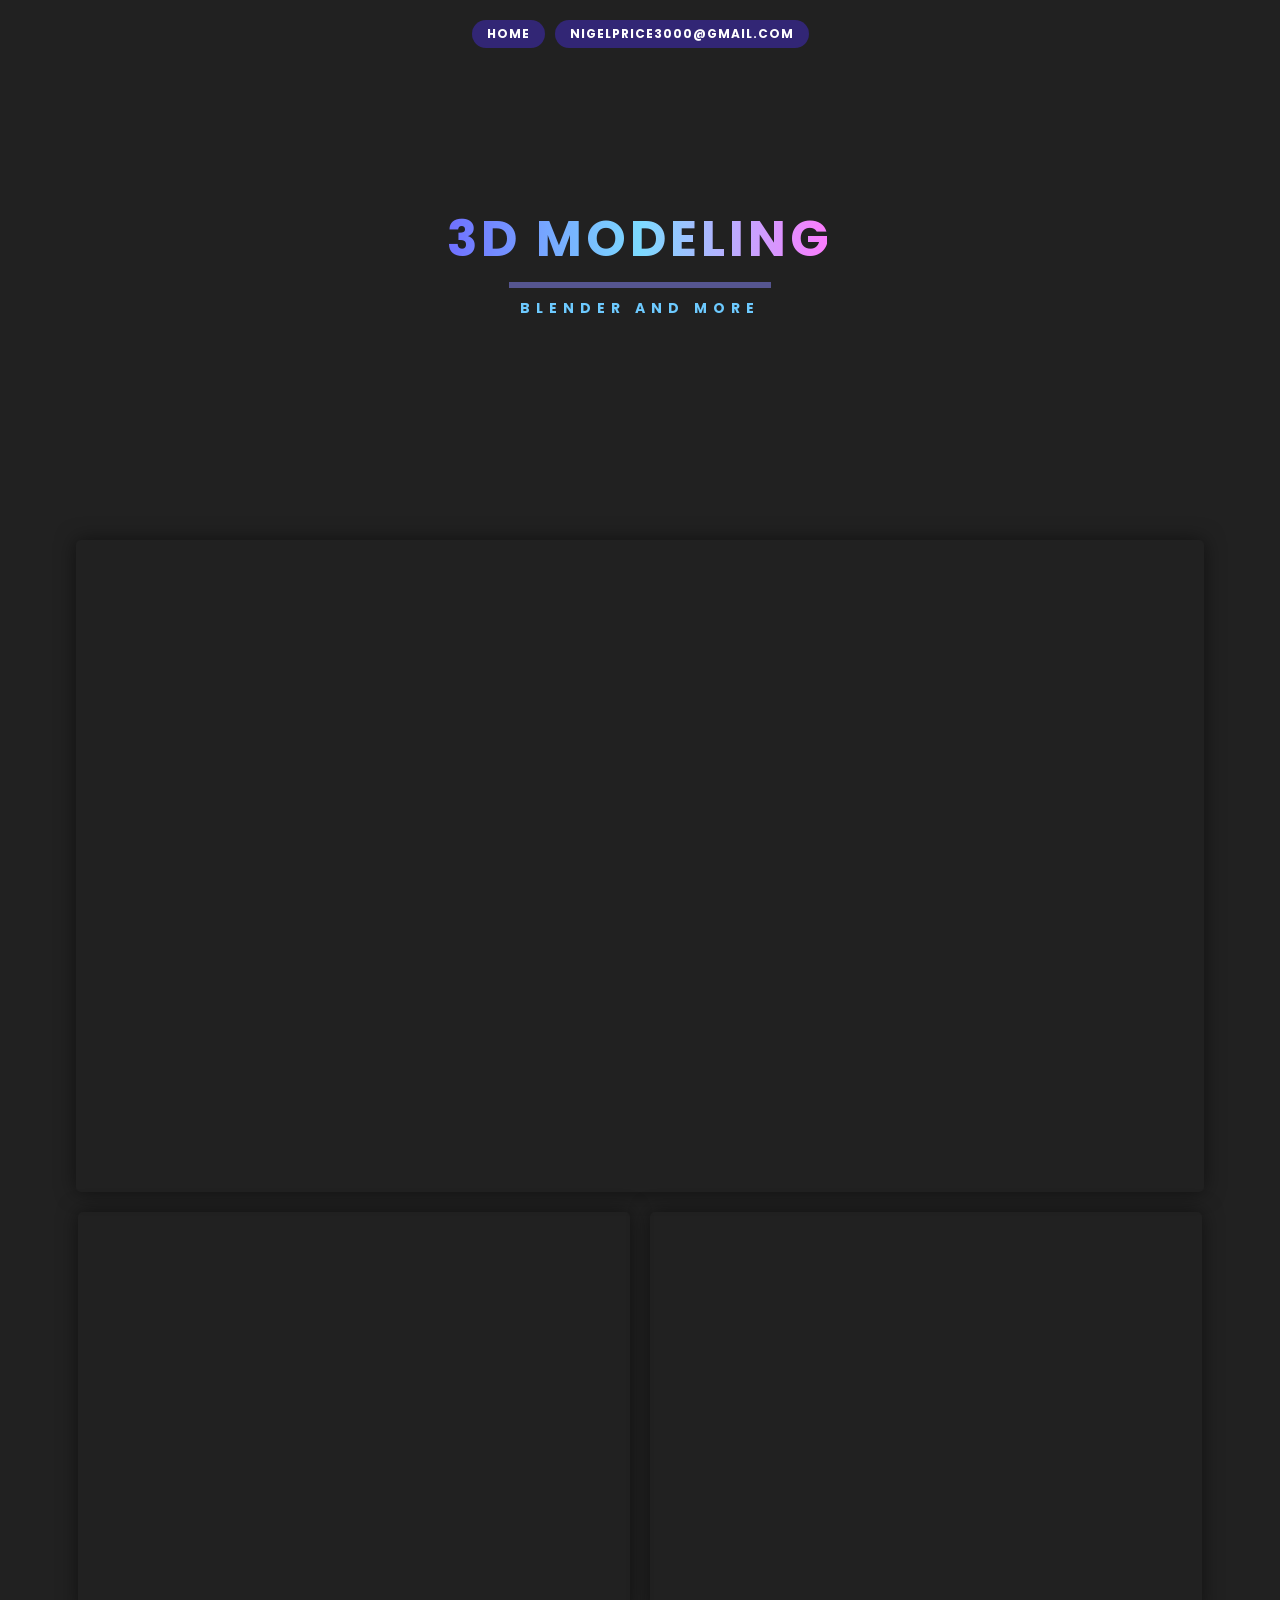
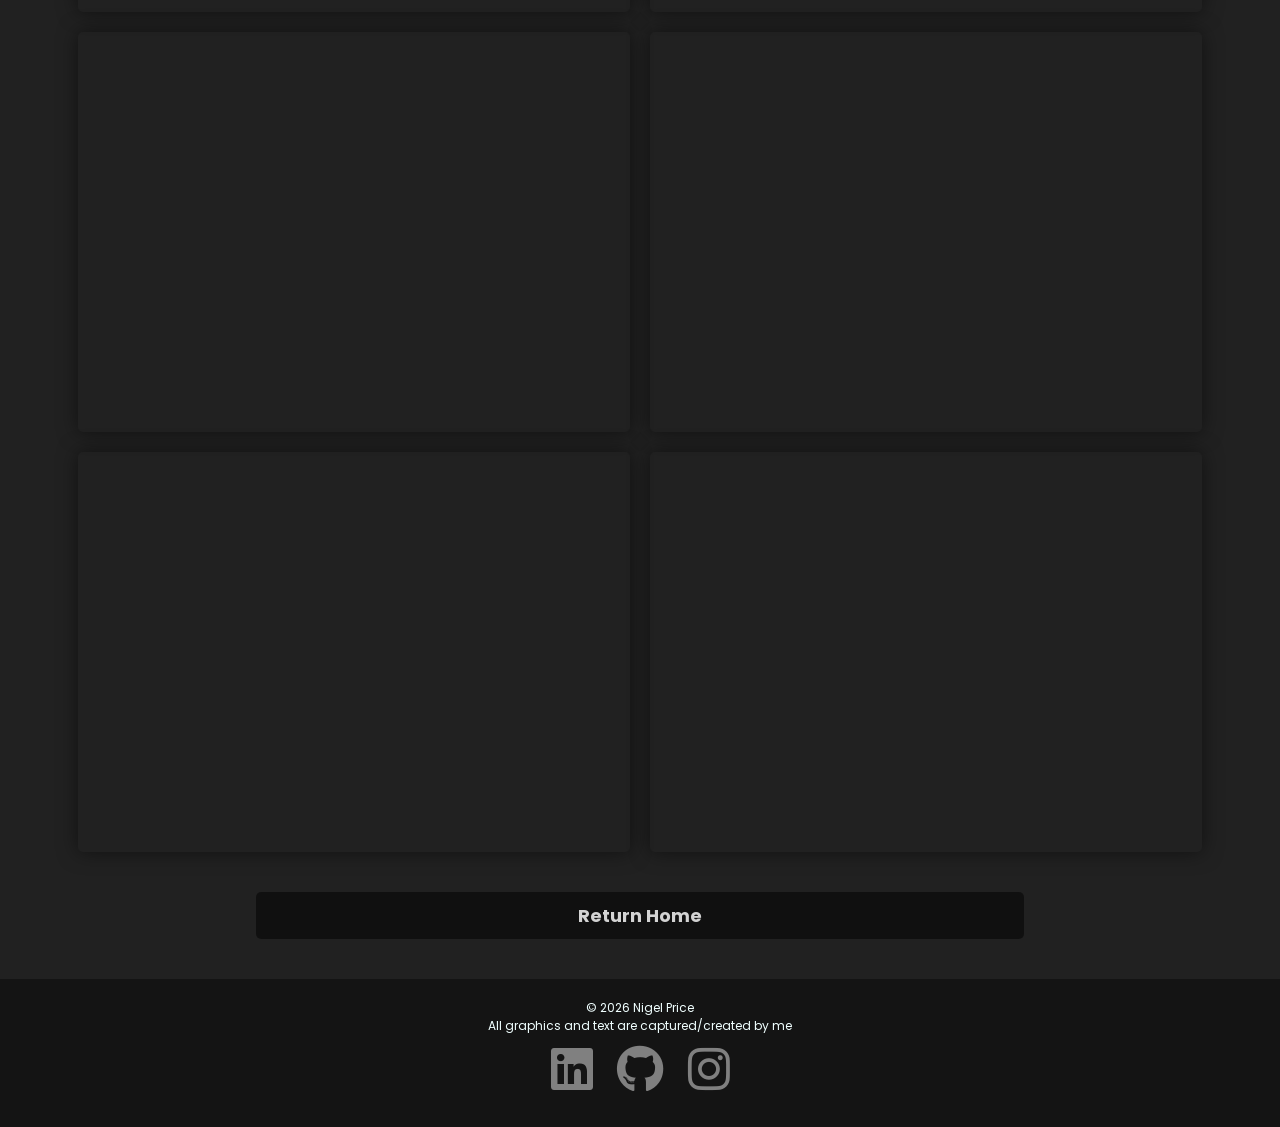
==== blender.html @ 2098e36e "Add files via upload" ====
<!DOCTYPE html>
<html lang="en">
<head>
    <meta charset="UTF-8">
    <meta name="viewport" content="width=device-width, initial-scale=1.0">
    <title>Document</title>
    <link rel="stylesheet" href="styles.css">
    <link rel="stylesheet" href="https://cdnjs.cloudflare.com/ajax/libs/font-awesome/6.0.0/css/all.min.css">
</head>
<body>
    <div class="intro small">
        <div class="header-links">
            <a href="index.html">Home</a>
            <a href="https://mail.google.com/mail/?view=cm&fs=1&to=nigelprice3000@gmail.com " target="_blank">nigelprice3000@gmail.com</a>
        </div>
        <h1 class="gradient-text">3D Modeling</h1>
        <hr>
        <p><b>Blender and More</b></p>
    </div>

    <div class="content">

    <div class="largeimagebox b1">
    </div>

    <div class="medimagebox b2">
    </div>

    <div class="medimagebox b3">
    </div>

    <div class="medimagebox b4">
    </div>

    <div class="medimagebox b5">
    </div>

    <div class="medimagebox b6">
    </div>

    <div class="medimagebox b7">
    </div>

    <a href="index.html" class="homebutton">
        <h1>Return Home</h1>
    </a>

    </div>

    <div class="bottom">
        <p>© 2026 Nigel Price</p>
        <p>All graphics and text are captured/created by me</p>
        <a href="https://www.linkedin.com/in/nigel-price-3305b8288/" target="_blank"><i class="fa-brands fa-linkedin"></i></a>
        <a href="https://github.com/nigelprice4060" target="_blank"><i class="fa-brands fa-github"></i></a>
        <a href="https://www.instagram.com/not_nigel_/" target="_blank"><i class="fa-brands fa-instagram"></i></a>
    </div>
    <script src="script.js"></script>
</body>
</html>
---- styles.css ----
@import url('https://fonts.googleapis.com/css2?family=Poppins&display=swap');

* {
  margin: 0;
  padding: 0;
  border: 0;
  font-family: 'Poppins', sans-serif;
}

body {
  background-color: #212121;
}

.intro {
    position: relative;
    display: flex;
    flex-direction: column;
    align-items: center;
    justify-content: center;
    height: 100vh;
    text-align: center;
    text-transform: uppercase;
    background-image: url('IntroBackgroundPattern.png');
    background-position: center;
    background-repeat: no-repeat;
    background-size: cover;
    transition: 1s;
}

.loaded .intro {
    height: 80vh;
}

.small {
    height: 80vh;
}

.loaded .small {
    height: 60vh;
}

.intro .header-links {
    position: absolute;
    top: 20px;
    display: flex;
    align-items: center;
    align-content: center;
    gap: 10px;
}

.intro a {
    color: white;
    background-color: rgba(60, 41, 169, 0.615);
    padding: 5px 15px;
    text-decoration:solid;
    font-size: 12px;
    font-weight: bold;
    letter-spacing: 1px;
    border-radius: 20px;
    transition: 0.3s;
}

.intro a:hover {
    background-color: rgb(144, 88, 255);
    padding: 5px 25px;
    letter-spacing: 3px;
    transform: translateY(-2px);
}

.intro h1 {
    font-size: 50px;
    margin-bottom: 5px;
    letter-spacing: 4px;
    transition: ease-in 1s;
}

.intro hr {
    width: 80%;
    border: 3px solid hsla(240, 100%, 77%, 0.5);
    margin-bottom: 10px;
    transition: ease-in-out 1.8s;
}
.loaded .intro hr {
    width: 20%;
}

.intro p {
    font-size: 16px;
    margin-bottom: 20px;
    color: rgba(0, 0, 0, 0);
    letter-spacing: 0px;
    transition: ease-in-out 1s;
}
.loaded .intro p {
    font-size: 14px;
    letter-spacing: 6px;
    color: rgb(109, 202, 255);
}

.intro i {
    position: absolute;
    bottom: 40px;
    font-size: 48px;
    color: rgba(255, 255, 255, 0);
    transition: ease-out 0.8s;
}

.loaded .intro i {
    bottom: 100px;
    color: rgba(0, 0, 0, 0.25);
}

.gradient-text {
    background: linear-gradient(to right, #7070ff, #7cdaff, #ff79fd, #5694ff, #d104ff);
    background-size: 200% 100%;
    background-position: 0% 50%;
    -webkit-background-clip: text;
    -webkit-text-fill-color: transparent;
    animation: moveGradient 3s ease infinite;
}

@keyframes moveGradient {
  0% {
    background-position: 0% 50%;
  }
  50% {
    background-position: 100% 50%;
  }
  100% {
    background-position: 0% 50%;
  }
}

.homecontent {
    display: flex;
    flex-wrap: wrap;     
    justify-content: center;
    gap: 20px;              
    width: 100%;
    padding-top: 100px;
    padding-bottom: 20px;
    transition: 2s;
}

.loaded .homecontent {
    padding-top: 20px;
}

.homebox {
    position: relative;
    width: 40%;
    height: auto;
    aspect-ratio: 16/9;
    color: lightgray;
    background-position: center;
    background-repeat: no-repeat;
    background-size: cover;
    border-radius: 5px;
    transition: 0.5s;
    box-shadow: 0px 0px 20px rgba(0, 0, 0, 0.5);
}

.homebox h1 {
    position: absolute;
    bottom: 25%;
    padding-left: 5%;
}

.homebox p {
    position: absolute;
    bottom: 17%;
    padding-left: 5%;
}

.homebox ul {
    position: absolute;
    bottom: 5%;
    padding-left: 5%;
    list-style-type: none;
    display: flex;
    gap: 10px;
}

.homebox li {
    background-color: rgba(0, 0, 0, 0.5);
    gap: 5px;
    padding: 4px;
}

.homebox:hover {
    color: rgba(255, 255, 255);
    width: 45%;
}

.homebox:hover li {
    background-color: rgba(0,0,0,0);
}


.is-eng { background-image: url('Home_Engineering.png'); }
.is-eng:hover { background-image: url('Home_EngineeringHover.png'); }

.is-vfx { background-image: url('Home_VFX.png'); }
.is-vfx:hover { background-image: url('Home_VFXHover.png'); }

.is-art { background-image: url('Home_ExtWork.png'); }
.is-art:hover { background-image: url('Home_ExtWorkHover.png'); }

.is-car { background-image: url('Home_Career.png'); }
.is-car:hover { background-image: url('Home_CareerHover.png'); } 

.homebutton {
    width: 60%;
    height: auto;
    margin: 20px;
    text-align: center;
    color: lightgray;
    background-color: rgba(0, 0, 0, 0.50);
    text-decoration: none;
    border-radius: 5px;
    transition: 0.5s;
}

.homebutton h1 {
    padding: 10px 10px;
    font-size: 18px;
}

.homebutton:hover {
    color: rgb(227, 85, 85);
    background-color: rgba(0, 0, 0, 0.75);
    width: 70%;
}

.medtextbox {
    width: 40%;
    height:fit-content;
    text-align: center;
    padding: 20px 20px;
    background-color: rgba(0, 0, 0, 0.20);
    border-radius: 5px;
    color: white;
}

.left {
    text-align: left;
}

.indent {
    text-indent: 20px;
}

.medtextbox h1 {
    font-size: 22px;
    margin-bottom: 15px;
}

.medtextbox p {
    font-size: 13px;
}

.medtextbox b {
    color: rgb(169, 132, 255);
    font-size: 15px;
}

.medtextbox i {
    font-style: normal;
    color: rgb(150, 150, 150);
}

.medtextbox h2 {
    text-transform: uppercase;
    color: rgba(255, 255, 255, 0.6);
    font-size: 12px;
    padding-top: 10px;
}

.largetextbox {
    width: 85%;
    height:fit-content;
    text-align: center;
    padding: 20px 20px;
    background-color: rgba(0, 0, 0, 0.20);
    border-radius: 5px;
    color: white;
}

.largetextbox h1 {
    font-size: 22px;
    margin-bottom: 15px;
}

.largetextbox p {
    font-size: 13px;
}

.largetextbox b {
    color: rgb(148, 101, 255);
}

.largetextbox h2 {
    text-transform: uppercase;
    color: rgba(255, 255, 255, 0.6);
    font-size: 12px;
    padding-top: 10px;
}

.eightytextbox {
    width: 60%;
    height:fit-content;
    text-align: center;
    padding: 20px 20px;
    background-color: rgba(0, 0, 0, 0.20);
    border-radius: 5px;
    color: white;
}

.eightytextbox h1 {
    font-size: 22px;
    margin-bottom: 15px;
    color: rgb(148, 101, 255);
}

.eightytextbox p {
    font-size: 13px;
}

.profilepicture {
    width: 15%;
    aspect-ratio: 1/1;
    text-align: center;
    padding: 20px 20px;
    background-image: url('ProfilePictureSite.png');
    background-position: center;
    background-repeat: no-repeat;
    background-size: cover;
    border-radius: 5px;
    overflow: hidden;
}

.skills {
    display: flex;
    flex-wrap: wrap;
    gap: 20px;
}

.medtextbox ul {
    list-style-type: none;
    font-size: 13px;
}

.medimagebox {
    width: 40%;
    height: 40vh;
    text-align: center;
    padding: 20px 20px;
    background-position: center;
    background-repeat: no-repeat;
    background-size: cover;
    border-radius: 5px;
    transition: 0.5s;
    overflow: hidden;
    box-shadow: 0px 0px 20px rgba(0, 0, 0, 0.5);
}

.largeimagebox {
    width: 85%;
    height: auto;
    aspect-ratio: 16/9;
    padding: 20px 20px;
    background-position: center;
    background-repeat: no-repeat;
    background-size: auto;
    border-radius: 5px;
    transition: 0.5s;
    overflow: hidden;
    box-shadow: 0px 0px 20px rgba(0, 0, 0, 0.5);
}

.s1 {
    background-image: url('FFBWheelShowcase.jpg');
}

.s2 {
    background-image: url('FFBWheelFrontRight.png');
    background-size: 110%;
}
.s2:hover {
    background-image: url('FFBWheelFrontRightHover.png');
    background-size: 100%;
}

.s3 {
    background-image: url('FFBWheelTopDown.png');
    background-size: 110%;
}
.s3:hover {
    background-image: url('FFBWheelTopDownHover.png');
    background-size: 100%;
}

.brake1 {
    background-image: url('RegenBrakeShowcase.png');
    background-size: 100%;
}

.brake2 {
    background-image: url('RegenBrakeSimscape.png');
    background-size: 100%;
}

.brake3 {
    background-image: url('RegenBrakeSimGraphs.png');
    background-size: 100%;
}

.d1 {
    background-image: url('DuckProject1.png');
}

.g1 {
    background-image: url('GoKartProject1.png');
}

.b1 {
    background-image: url('StageV2Showcase.png');
    background-size: 100%;
}

.b1:hover {
    background-image: url('StageV2ShowcaseHover.png');
    background-size: 110%;
}

.b2 {
    background-image: url('SilversRoomShowcase.png');
    background-size: 100%;
}
.b2:hover {
    background-image: url('SilversRoomShowcaseHover.png');
    background-size: 110%;
}

.b3 {
    background-image: url('RUCRT_PromovidSite.gif');
    background-size: 100%;
}
.b3:hover {
    background-size: 110%;
}

.b4 {
    background-image: url('Buffet810upd.png');
    background-size: 100%;
}
.b4:hover {
    background-image: url('BuffetAltView.png');
    background-size: 110%;
}

.b5 {
    background-image: url('Winkler710copy.png');
    background-size: 100%;
}
.b5:hover {
    background-image: url('WinkerAnimLonger.gif');
    background-size: 110%;
}

.b6 {
    background-image: url('LPC1231.png');
    background-size: 100%;
}
.b6:hover {
    background-image: url('LPCtopdown.jpg');
    background-size: 110%;
}

.b7 {
    background-image: url('StageV1Showcase.png');
    background-size: 100%;
}

.b7:hover {
    background-image: url('StageV1ShowcaseHover.gif');
    background-size: 110%;
}

.k1 {
    background-image: url('KoehlerCo_Paper.png');
    background-size: 100%;
}

.medimagebox.k1 {
    background-size: cover;
}

.k2 {
    background-image: url('KoehlerCo_Poster.png');
    background-size: 100%;
}

.medimagebox.k2 {
    background-size: cover;
}

.rucrt1 {
    background-image: url('OrthoViewCRT.png');
    background-size: 100%;
}

.medimagebox.rucrt1 {
    background-size: cover;
}

.rucrt2 {
    background-image: url('RUCRT_SiteShowcase.png');
    background-size: 100%;
}

.rucrt2:hover {
    background-image: url('RUCRT_SiteShowcaseHover.png');
    background-size: 100%;
}

.medimagebox.rucrt2 {
    background-size: cover;
}

@media (max-width: 1000px) {
    .homebox, .medimagebox, .medtextbox, .eightytextbox {
        width: 80%;
    }
    .profilepicture {
        width: 50%;
    }
    .homebox:hover {
        width: 90%;
    }
    .homebox h1 {
        font-size: 22px;
    }
    .homebox p, 
    .homebox ul {
        font-size: 15px;
    }
    .homebox li {
        font-size: 10px;
    }
    .intro h1 {
        font-size: 40px;
    }
    .loaded .intro p {
        font-size: 14px;
        letter-spacing: 4px;
    }
}

.content {
    display: flex;
    flex-wrap: wrap;     
    justify-content: center;
    gap: 20px;
    padding-bottom: 20px;  
}

.bottom {
    text-align: center;
    padding: 20px;
    background-color: rgb(20, 20, 20);
    color: azure;
}

.bottom p {
    font-size: 12px;
}

.bottom a {
    color: gray;
    text-decoration: none;
    font-size: 48px;
    padding: 10px;
}

.bottom a:hover {
    color: rgba(70, 187, 255, 0.8);
}
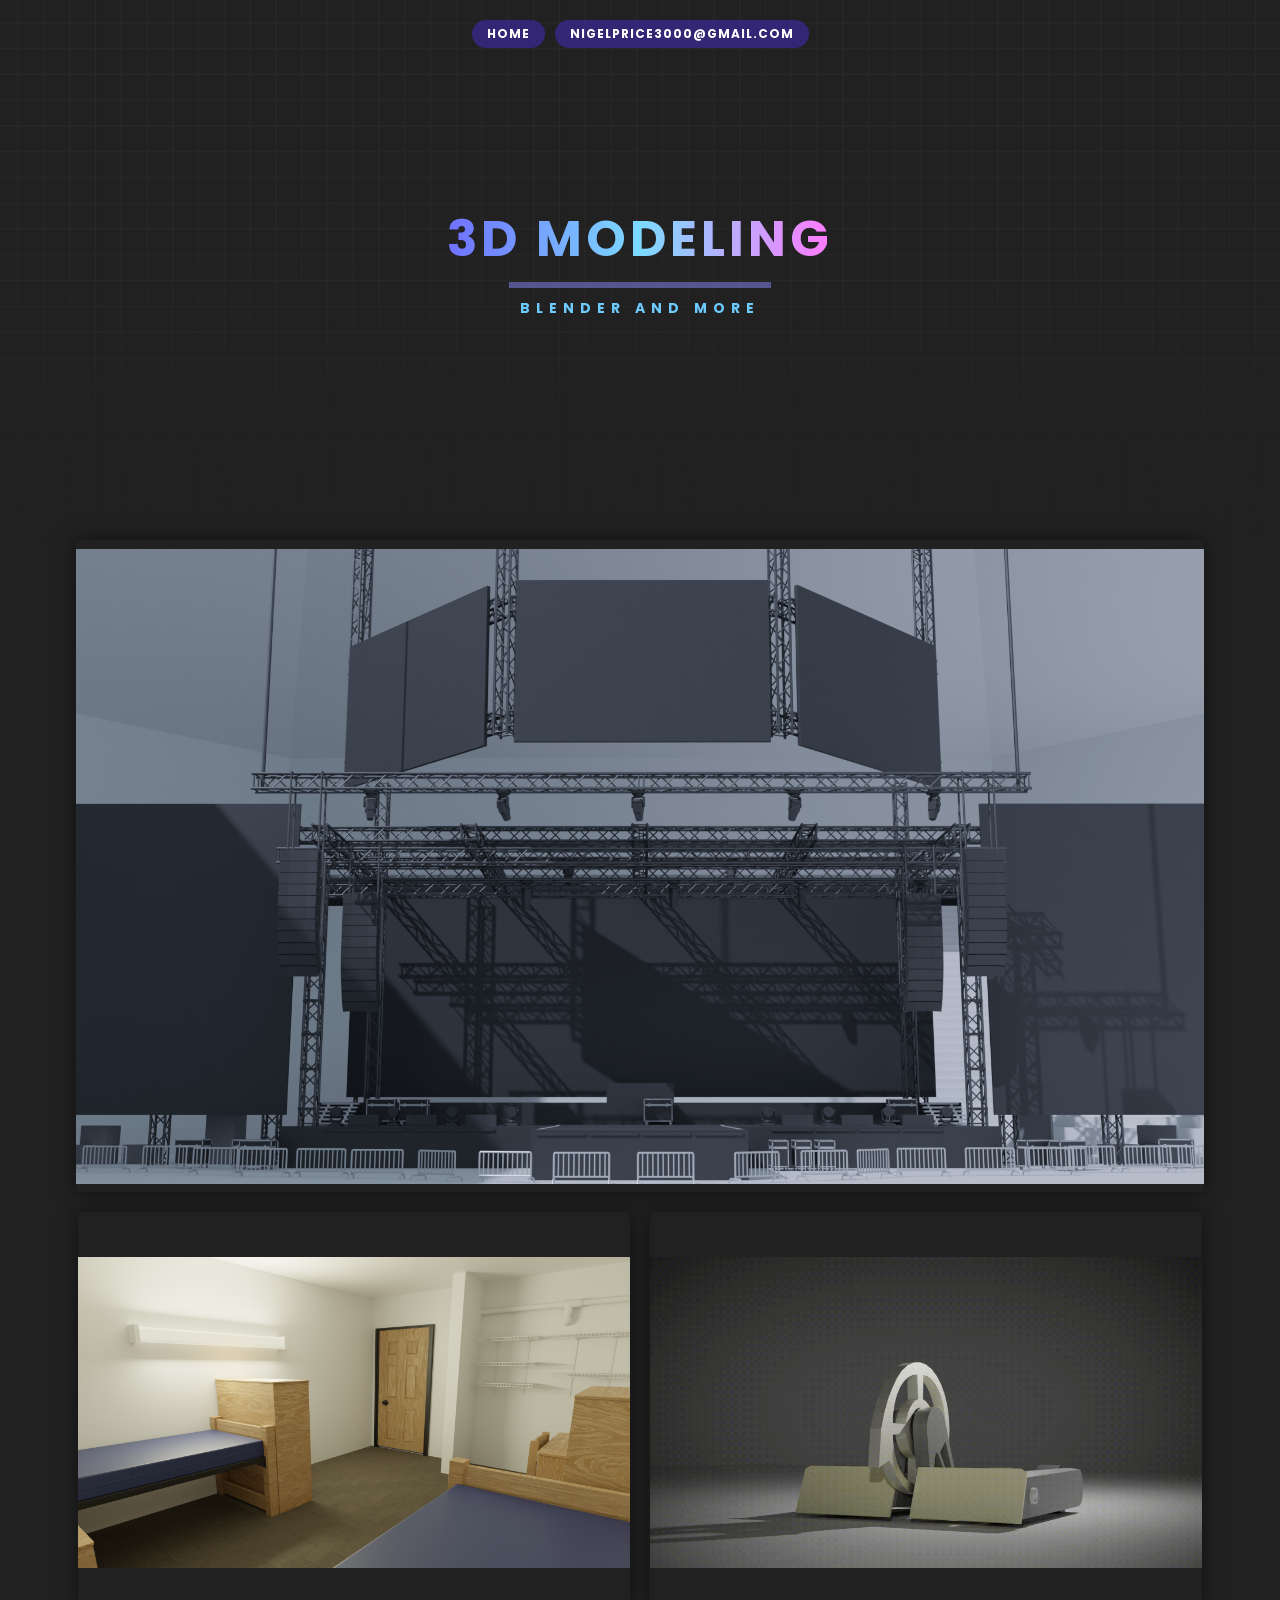
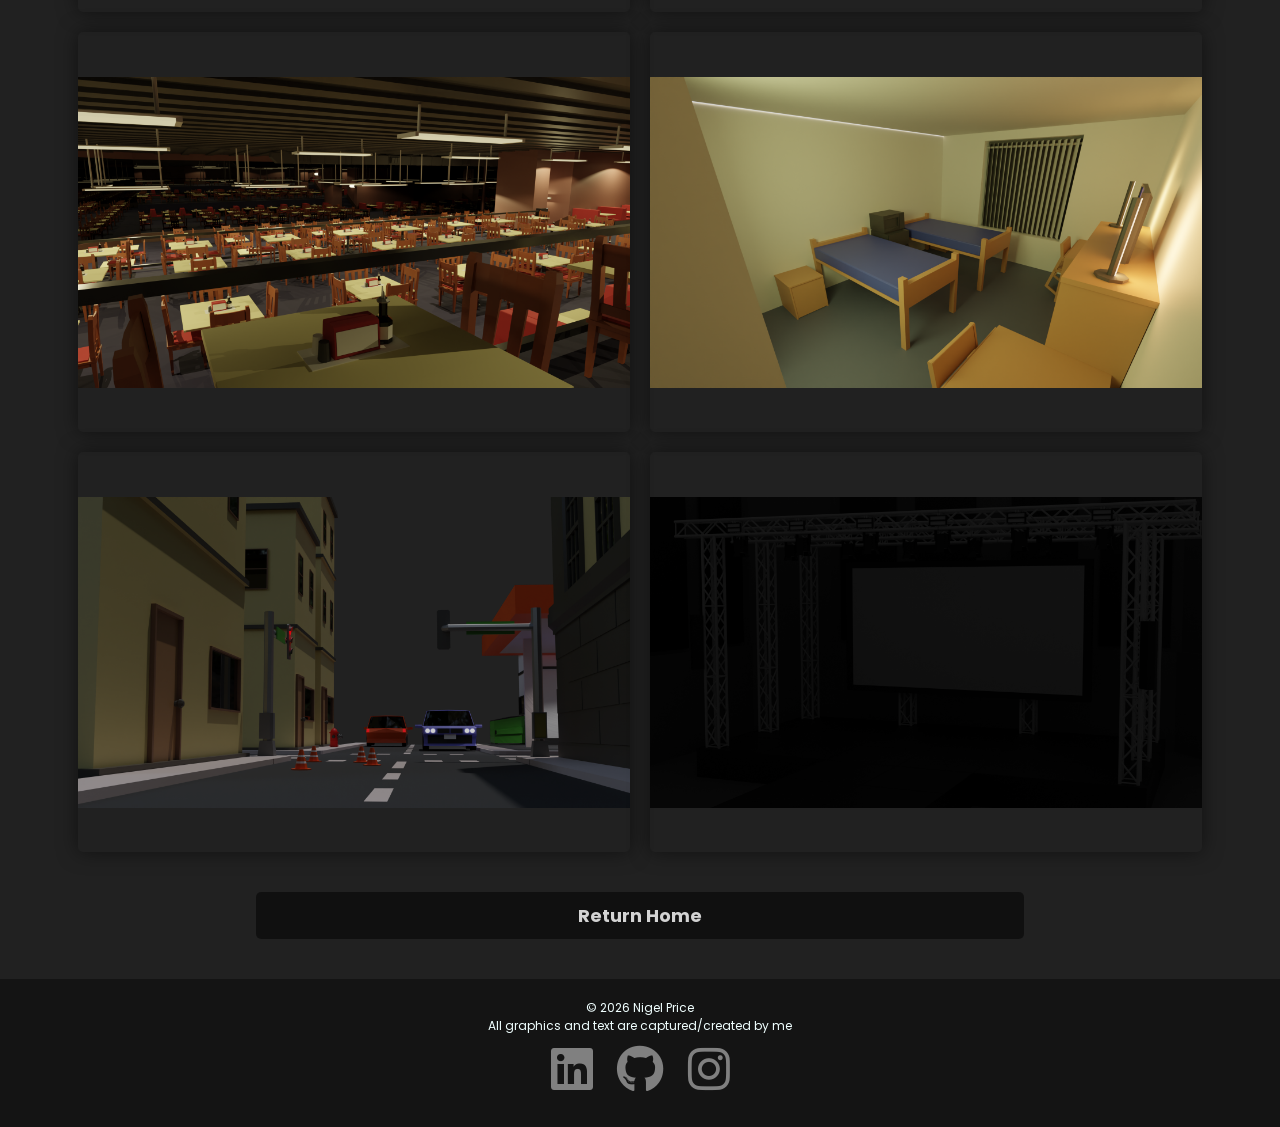
==== commit 4fcd5f47: "Add image preload links to blender.html Added preload links for images to optimize loading." ====
--- a/blender.html
+++ b/blender.html
@@ -6,6 +6,13 @@
     <title>Document</title>
     <link rel="stylesheet" href="styles.css">
     <link rel="stylesheet" href="https://cdnjs.cloudflare.com/ajax/libs/font-awesome/6.0.0/css/all.min.css">
+
+    <link rel="preload" as="image" href="StageV2ShowcaseHoverNEW.png">
+    <link rel="preload" as="image" href="SilversRoomShowcaseHover.png">
+    <link rel="preload" as="image" href="BuffetAltView.png">
+    <link rel="preload" as="image" href="WinkerAnimLonger.gif">
+    <link rel="preload" as="image" href="LPCtopdown.jpg">
+    <link rel="preload" as="image" href="StageV1ShowcaseHover.gif">
 </head>
 <body>
     <div class="intro small">
@@ -56,4 +63,4 @@
     </div>
     <script src="script.js"></script>
 </body>
-</html>+</html>
--- a/styles.css
+++ b/styles.css
@@ -197,17 +197,17 @@
 }
 
 
-.is-eng { background-image: url('Home_Engineering.png'); }
-.is-eng:hover { background-image: url('Home_EngineeringHover.png'); }
-
-.is-vfx { background-image: url('Home_VFX.png'); }
-.is-vfx:hover { background-image: url('Home_VFXHover.png'); }
-
-.is-art { background-image: url('Home_ExtWork.png'); }
-.is-art:hover { background-image: url('Home_ExtWorkHover.png'); }
-
-.is-car { background-image: url('Home_Career.png'); }
-.is-car:hover { background-image: url('Home_CareerHover.png'); } 
+.is-eng { background-image: url('Home_EngineeringNEW.png'); }
+.is-eng:hover { background-image: url('Home_EngineeringHoverNEW.png'); }
+
+.is-vfx { background-image: url('Home_VFXNEW.png'); }
+.is-vfx:hover { background-image: url('Home_VFXHoverNEW.png'); }
+
+.is-art { background-image: url('Home_ExtWorkNEW.png'); }
+.is-art:hover { background-image: url('Home_ExtWorkHoverNEW.png'); }
+
+.is-car { background-image: url('Home_CareerNEW.png'); }
+.is-car:hover { background-image: url('Home_CareerHoverNEW.png'); } 
 
 .homebutton {
     width: 60%;
@@ -331,7 +331,7 @@
     aspect-ratio: 1/1;
     text-align: center;
     padding: 20px 20px;
-    background-image: url('ProfilePictureSite.png');
+    background-image: url('ProfilePictureSiteShrankNEW.png');
     background-position: center;
     background-repeat: no-repeat;
     background-size: cover;
@@ -383,35 +383,35 @@
 }
 
 .s2 {
-    background-image: url('FFBWheelFrontRight.png');
+    background-image: url('FFBWheelFrontRightShrankNEW.png');
     background-size: 110%;
 }
 .s2:hover {
-    background-image: url('FFBWheelFrontRightHover.png');
+    background-image: url('FFBWheelFrontRightHoverShrankNEW.png');
     background-size: 100%;
 }
 
 .s3 {
-    background-image: url('FFBWheelTopDown.png');
+    background-image: url('FFBWheelTopDownShrankNEW.png');
     background-size: 110%;
 }
 .s3:hover {
-    background-image: url('FFBWheelTopDownHover.png');
+    background-image: url('FFBWheelTopDownHoverShrankNEW.png');
     background-size: 100%;
 }
 
 .brake1 {
-    background-image: url('RegenBrakeShowcase.png');
+    background-image: url('RegenBrakeShowcaseNEW.png');
     background-size: 100%;
 }
 
 .brake2 {
-    background-image: url('RegenBrakeSimscape.png');
+    background-image: url('RegenBrakeSimscapeShrankNEW.png');
     background-size: 100%;
 }
 
 .brake3 {
-    background-image: url('RegenBrakeSimGraphs.png');
+    background-image: url('RegenBrakeSimGraphsShrankNEW.png');
     background-size: 100%;
 }
 
@@ -424,12 +424,12 @@
 }
 
 .b1 {
-    background-image: url('StageV2Showcase.png');
+    background-image: url('StageV2ShowcaseNEW.png');
     background-size: 100%;
 }
 
 .b1:hover {
-    background-image: url('StageV2ShowcaseHover.png');
+    background-image: url('StageV2ShowcaseHoverNEW.png');
     background-size: 110%;
 }
 
@@ -488,7 +488,7 @@
 }
 
 .k1 {
-    background-image: url('KoehlerCo_Paper.png');
+    background-image: url('KoehlerCo_PaperShrankNEW.png');
     background-size: 100%;
 }
 
@@ -497,7 +497,7 @@
 }
 
 .k2 {
-    background-image: url('KoehlerCo_Poster.png');
+    background-image: url('KoehlerCo_PosterShrankNEW.png');
     background-size: 100%;
 }
 
@@ -515,12 +515,12 @@
 }
 
 .rucrt2 {
-    background-image: url('RUCRT_SiteShowcase.png');
+    background-image: url('RUCRT_SiteShowcaseNEW.png');
     background-size: 100%;
 }
 
 .rucrt2:hover {
-    background-image: url('RUCRT_SiteShowcaseHover.png');
+    background-image: url('RUCRT_SiteShowcaseHoverNEW.png');
     background-size: 100%;
 }
 
